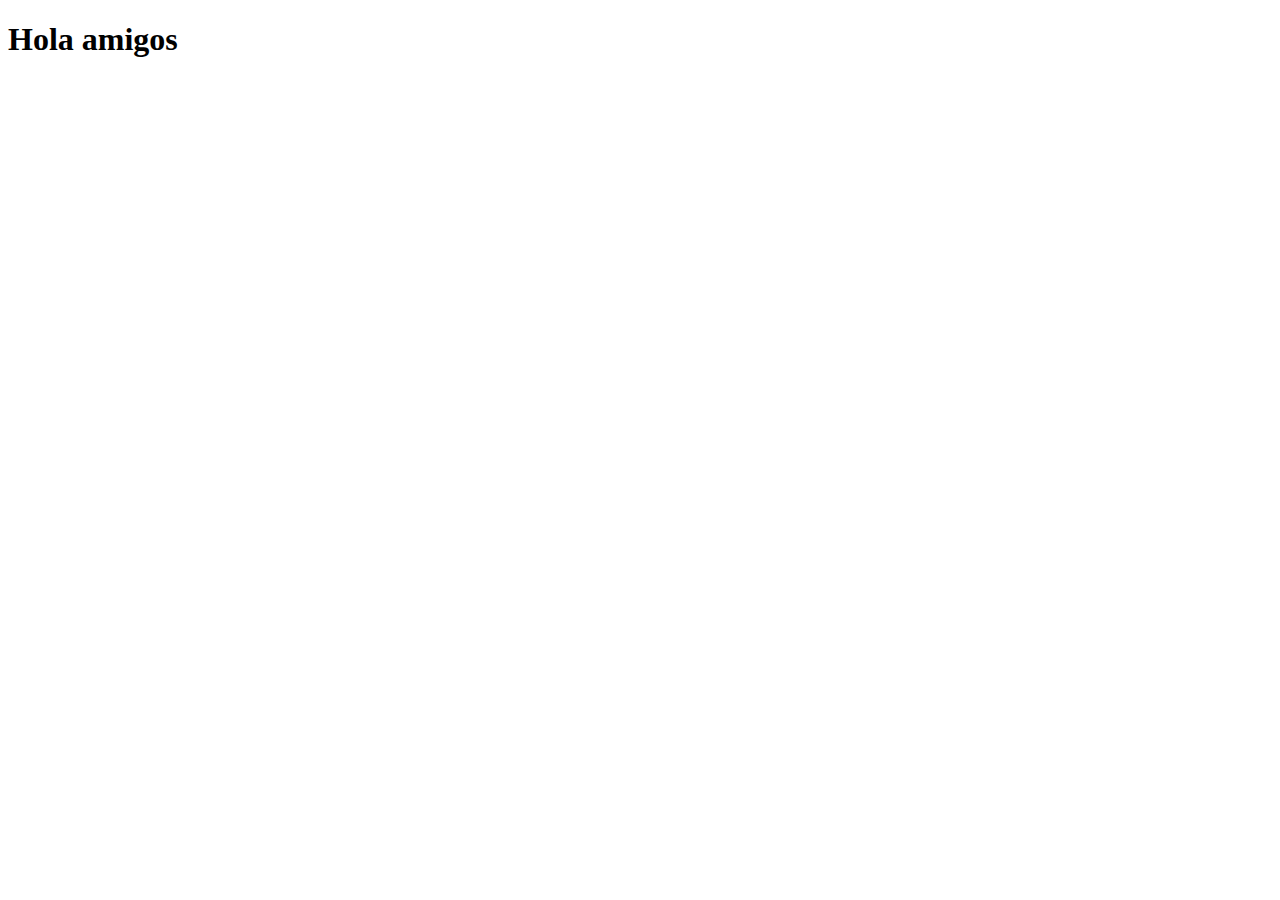
==== index.html @ 26e384e4 "Create index.html" ====
<!DOCTYPE html>
<html lang="en">
<head>
    <meta charset="UTF-8">
    <meta name="viewport" content="width=device-width, initial-scale=1.0">
    <title>Document</title>
</head>
<body>
  <h1>Hola amigos</h1>
    
</body>
</html>
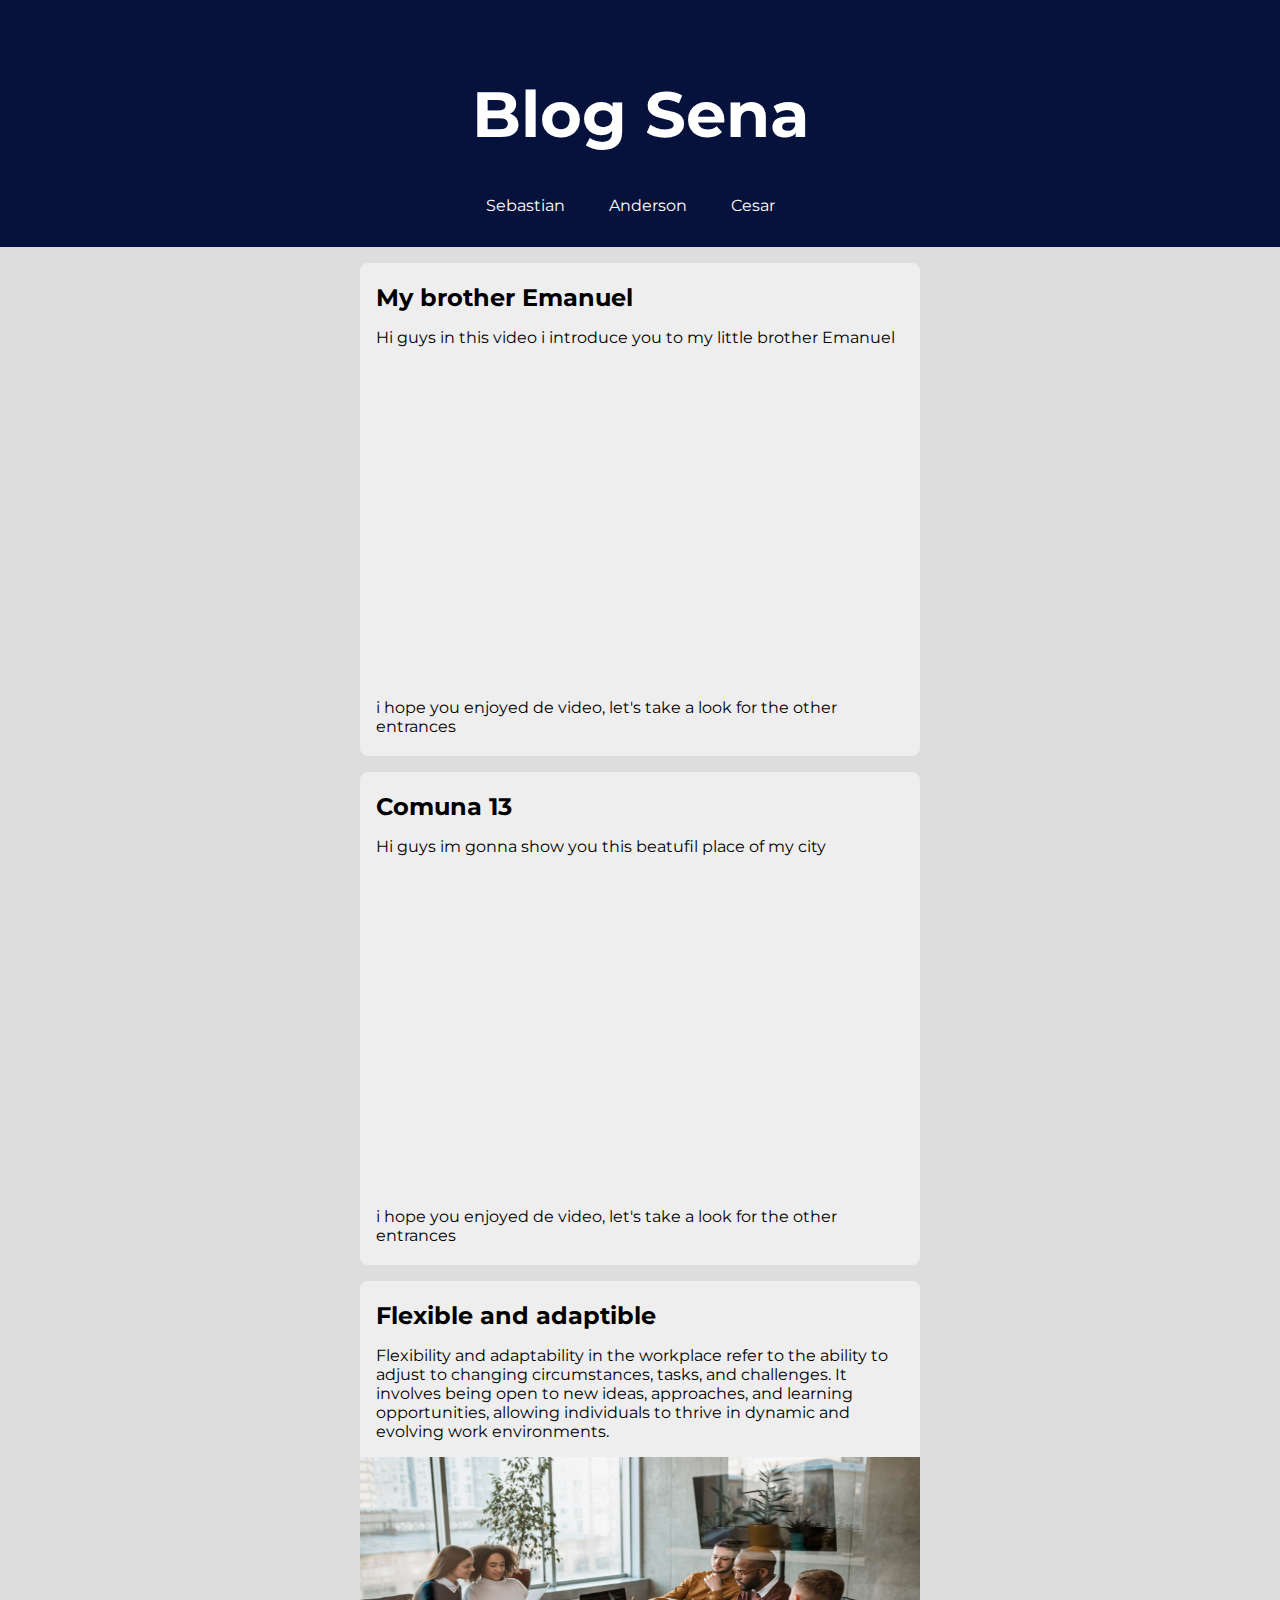
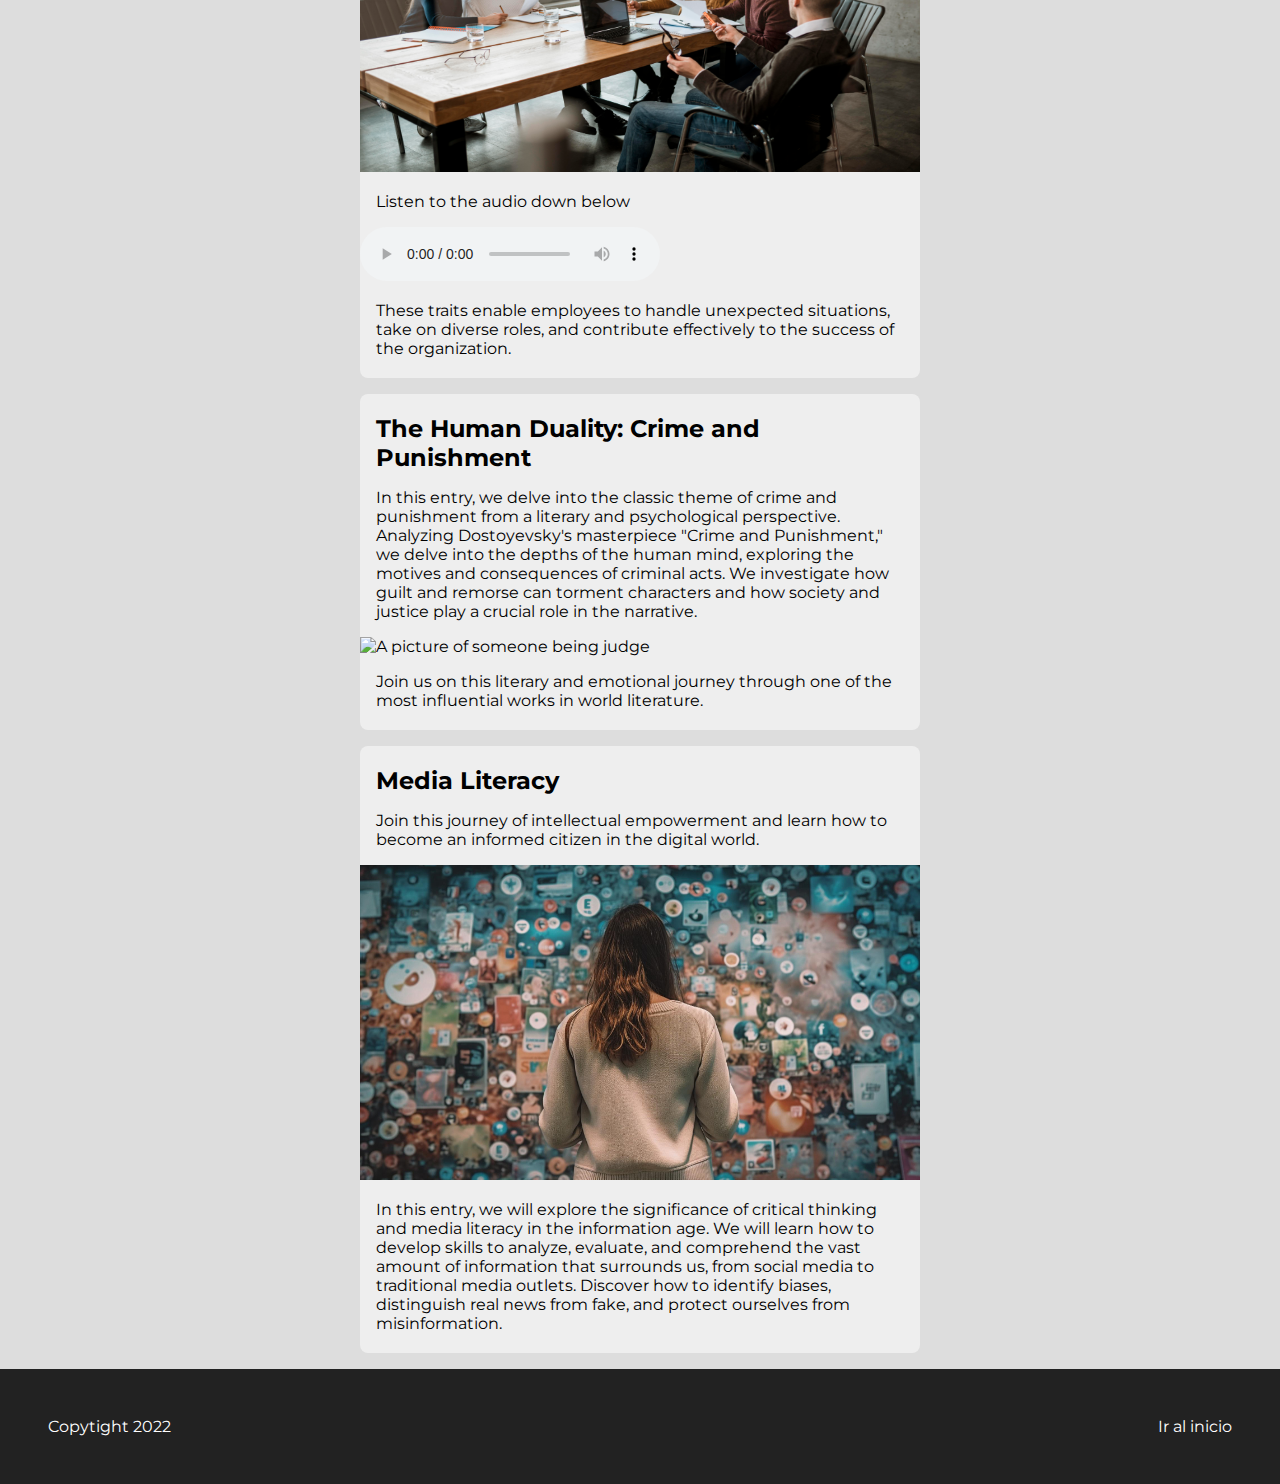
==== commit 9ee31308: "estructura" ====
--- a/index.html
+++ b/index.html
@@ -2,11 +2,72 @@
 <html lang="en">
 <head>
     <meta charset="UTF-8">
+    <meta http-equiv="X-UA-Compatible" content="IE=edge">
     <meta name="viewport" content="width=device-width, initial-scale=1.0">
-    <title>Document</title>
+    <title>Blog sebas</title>
+    <link rel="stylesheet" href="../css/styles.css">
+    <link rel="preconnect" href="https://fonts.googleapis.com">
+    <link rel="preconnect" href="https://fonts.gstatic.com" crossorigin>
+    <link href="https://fonts.googleapis.com/css2?family=Montserrat:wght@400;700&display=swap" rel="stylesheet">
 </head>
 <body>
-  <h1>Hola amigos</h1>
-    
+
+    <header>
+        <h1 id="titulo">Blog Sena</h1>
+            <nav>
+                <ul>
+                    <li><a href="Sebas.html"> Sebastian</a></li>
+                    <li><a href="Anderson.html">Anderson</a></li>
+                    <li><a href="cesar.html">Cesar</a></li>
+                </ul>
+            </nav>
+    </header>
+    <section class="container">
+        <!--ARTICULO 1 -->
+        <article>
+            <h2>My brother Emanuel</h2>
+            <p>Hi guys in this video i introduce you to my little brother Emanuel</p>
+            <iframe width="560" height="315" src="https://www.youtube.com/embed/uGCi9v38ahU" title="YouTube video player" frameborder="0" allow="accelerometer; autoplay; clipboard-write; encrypted-media; gyroscope; picture-in-picture; web-share" allowfullscreen></iframe>
+            <p>i hope you enjoyed de video, let's take a look for the other entrances</p>
+        </article>
+        <!--ARTICULO 2 -->
+        <article>
+            <h2>Comuna 13</h2>
+            <p>Hi guys im gonna show you this beatufil place of my city</p>
+            <iframe width="560" height="315" src="https://www.youtube.com/embed/Ovp5nFlQaXg" title="YouTube video player" frameborder="0" allow="accelerometer; autoplay; clipboard-write; encrypted-media; gyroscope; picture-in-picture; web-share" allowfullscreen></iframe>
+            <p>i hope you enjoyed de video, let's take a look for the other entrances</p>
+        </article>
+        <!--ARTICULO 3 -->
+        <article>
+            <h2>Flexible and adaptible</h2>
+            <p>Flexibility and adaptability in the workplace refer to the ability to adjust to changing circumstances, tasks, and challenges. It involves being open to new ideas, approaches, and learning opportunities, allowing individuals to thrive in dynamic and evolving work environments.</p>
+            <img width="560" height="315" src="../multimedia/Sebas/trabajo.jpg" alt="image about work">
+            <p>Listen to the audio down below</p>
+            <audio controls src="../multimedia/Sebas/Ingles.mp3"></audio>
+            <p>These traits enable employees to handle unexpected situations, take on diverse roles, and contribute effectively to the success of the organization.</p>
+        </article>
+        <!--ARTICULO 4 -->
+        <article>
+            <h2>The Human Duality: Crime and Punishment</h2>
+            <p>In this entry, we delve into the classic theme of crime and punishment from a literary and psychological perspective. Analyzing Dostoyevsky's masterpiece "Crime and Punishment," we delve into the depths of the human mind, exploring the motives and consequences of criminal acts. We investigate how guilt and remorse can torment characters and how society and justice play a crucial role in the narrative.</p>
+            <img width="560" height="315" src="../multimedia/Sebas/crime.jpg" alt="A picture of someone being judge">
+            <p>Join us on this literary and emotional journey through one of the most influential works in world literature.</p>
+        </article>
+        <!--ARTICULO 5 -->
+        <article>
+            <h2>Media Literacy</h2>
+            <p>Join this journey of intellectual empowerment and learn how to become an informed citizen in the digital world.</p>
+            <img width="560" height="315" src="../multimedia/Sebas/media.jpg" alt="a picture of someone looking a world wide web ilustration">
+            <p>In this entry, we will explore the significance of critical thinking and media literacy in the information age. We will learn how to develop skills to analyze, evaluate, and comprehend the vast amount of information that surrounds us, from social media to traditional media outlets. Discover how to identify biases, distinguish real news from fake, and protect ourselves from misinformation.</p>
+        </article>
+    </section>
+    <footer>
+        <section>
+            <a href="#titulo">Ir al inicio</a>
+        
+        </section>
+        <p>Copytight 2022</p>
+        
+    </footer>
 </body>
 </html>
--- a/css/styles.css
+++ b/css/styles.css
@@ -0,0 +1,97 @@
+html {
+    font-family: 'Montserrat', sans-serif;
+    
+}
+
+body{
+    margin: 0;
+    background-color: #DDDDDD;
+}
+
+header{
+    background-color: #06113C;
+    color: white;
+    padding: 2rem 1rem;
+}
+header h1 {
+    font-size: 4rem;
+    text-align: center;
+}
+
+/* MENU */ 
+nav{
+    text-align: center;
+}
+nav ul {
+    list-style: none;
+    margin: 0;
+    padding: 0;
+}
+
+nav li {
+    display: inline-block;
+    margin-right: 20px;
+    
+}
+nav li a {
+    color: #fff;
+    text-decoration: none;
+    padding: 5px 10px;
+}
+
+nav li a:hover {
+    background-color: #555;
+}
+
+/* CONTENEDOR DE LOS ARTICULOS */
+
+.container{
+    width: 560px;
+    margin: 0 auto;
+}
+
+section article{
+    transition: box-shadow 0.3s ease;
+    background-color: #EEEEEE;
+    margin: 1rem 0;
+    border-radius: 0.5rem;
+    padding: 0.25rem 0;
+}
+section article:hover{
+    box-shadow: 0 0.1rem 0.4rem rgba(0,0,0,6);
+}
+
+section article h2, section article p {
+    margin: 1rem;
+}
+
+footer{
+    /*background-color: #9A9483;*/
+    background-color: #222;
+    padding: 3rem;
+    color: white;
+}
+
+
+footer section{
+    float: right;
+}
+
+
+footer p {
+    margin: 0;
+}
+
+footer a {
+    transition: color 0.3s ease;
+    color: white;
+    text-decoration: none;
+}
+
+footer a:hover{
+    color: cornflowerblue;
+}
+
+article.expansible {
+    max-height: none;
+}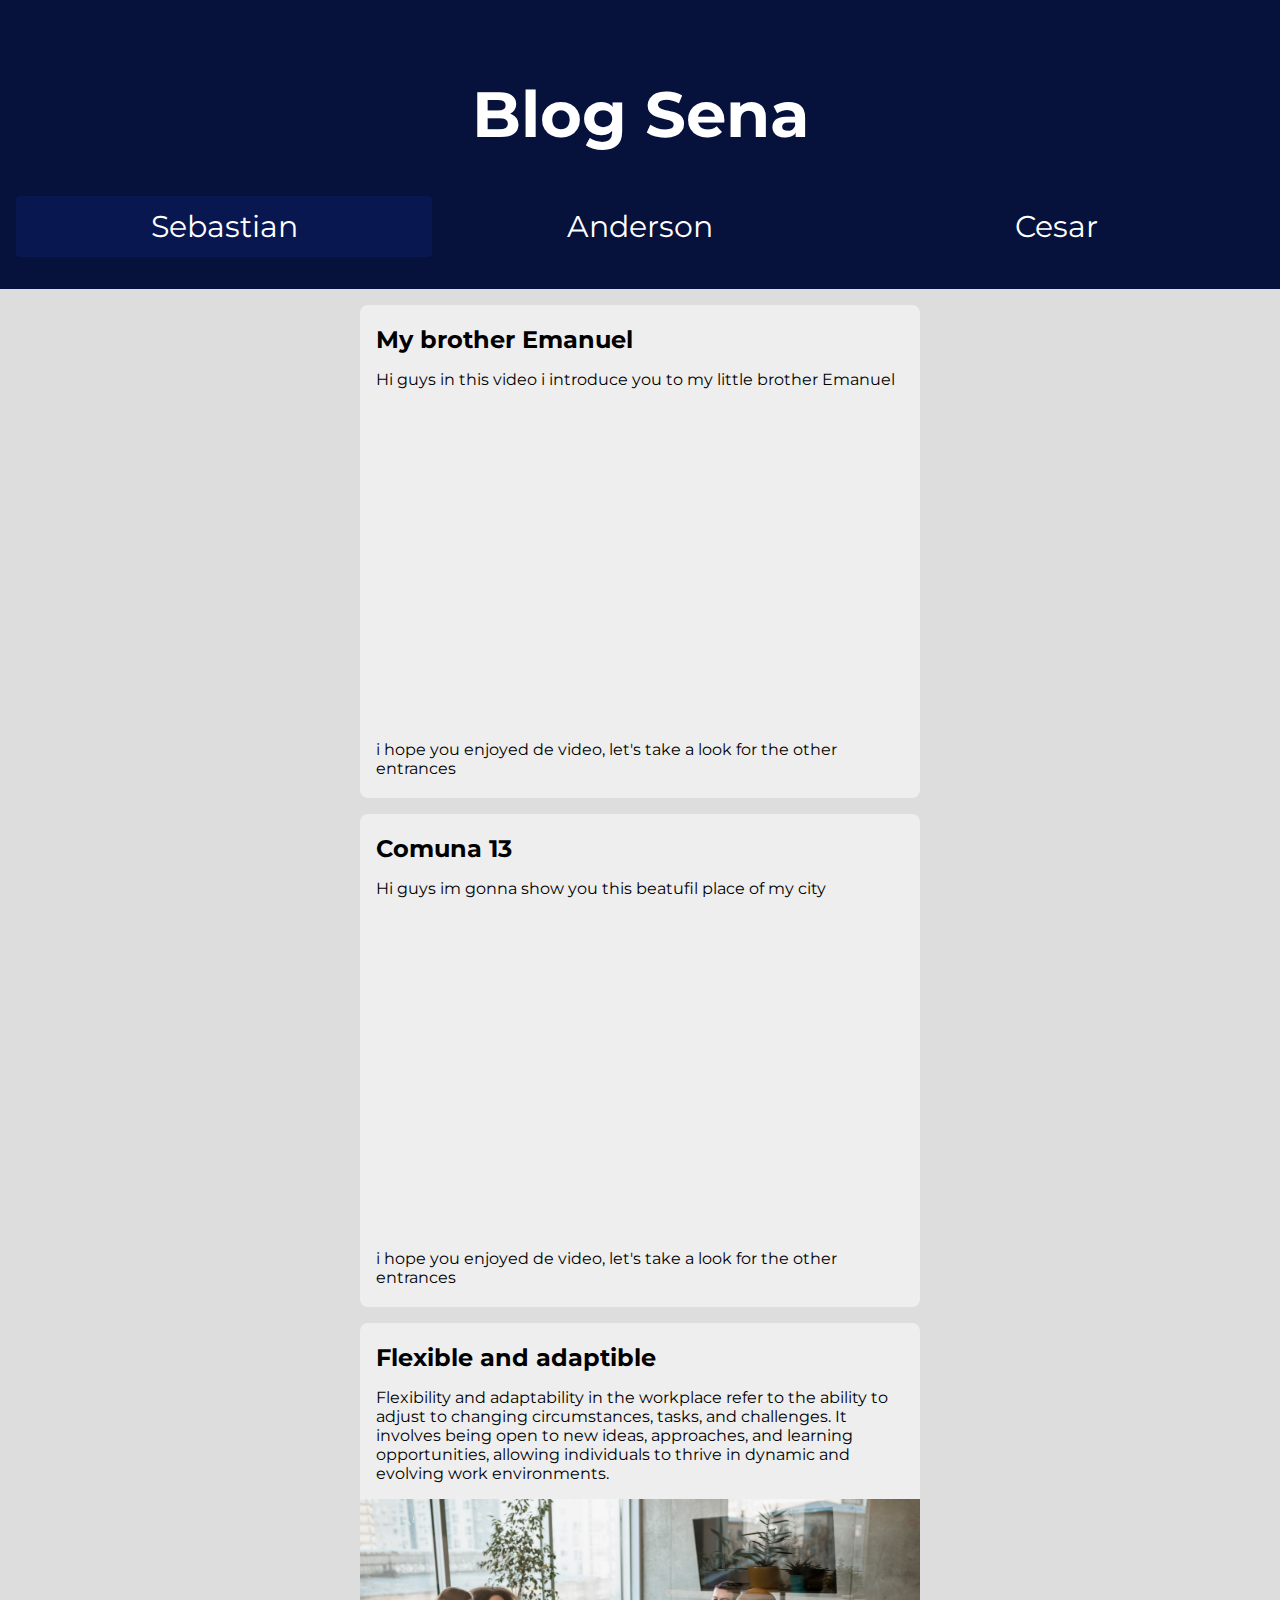
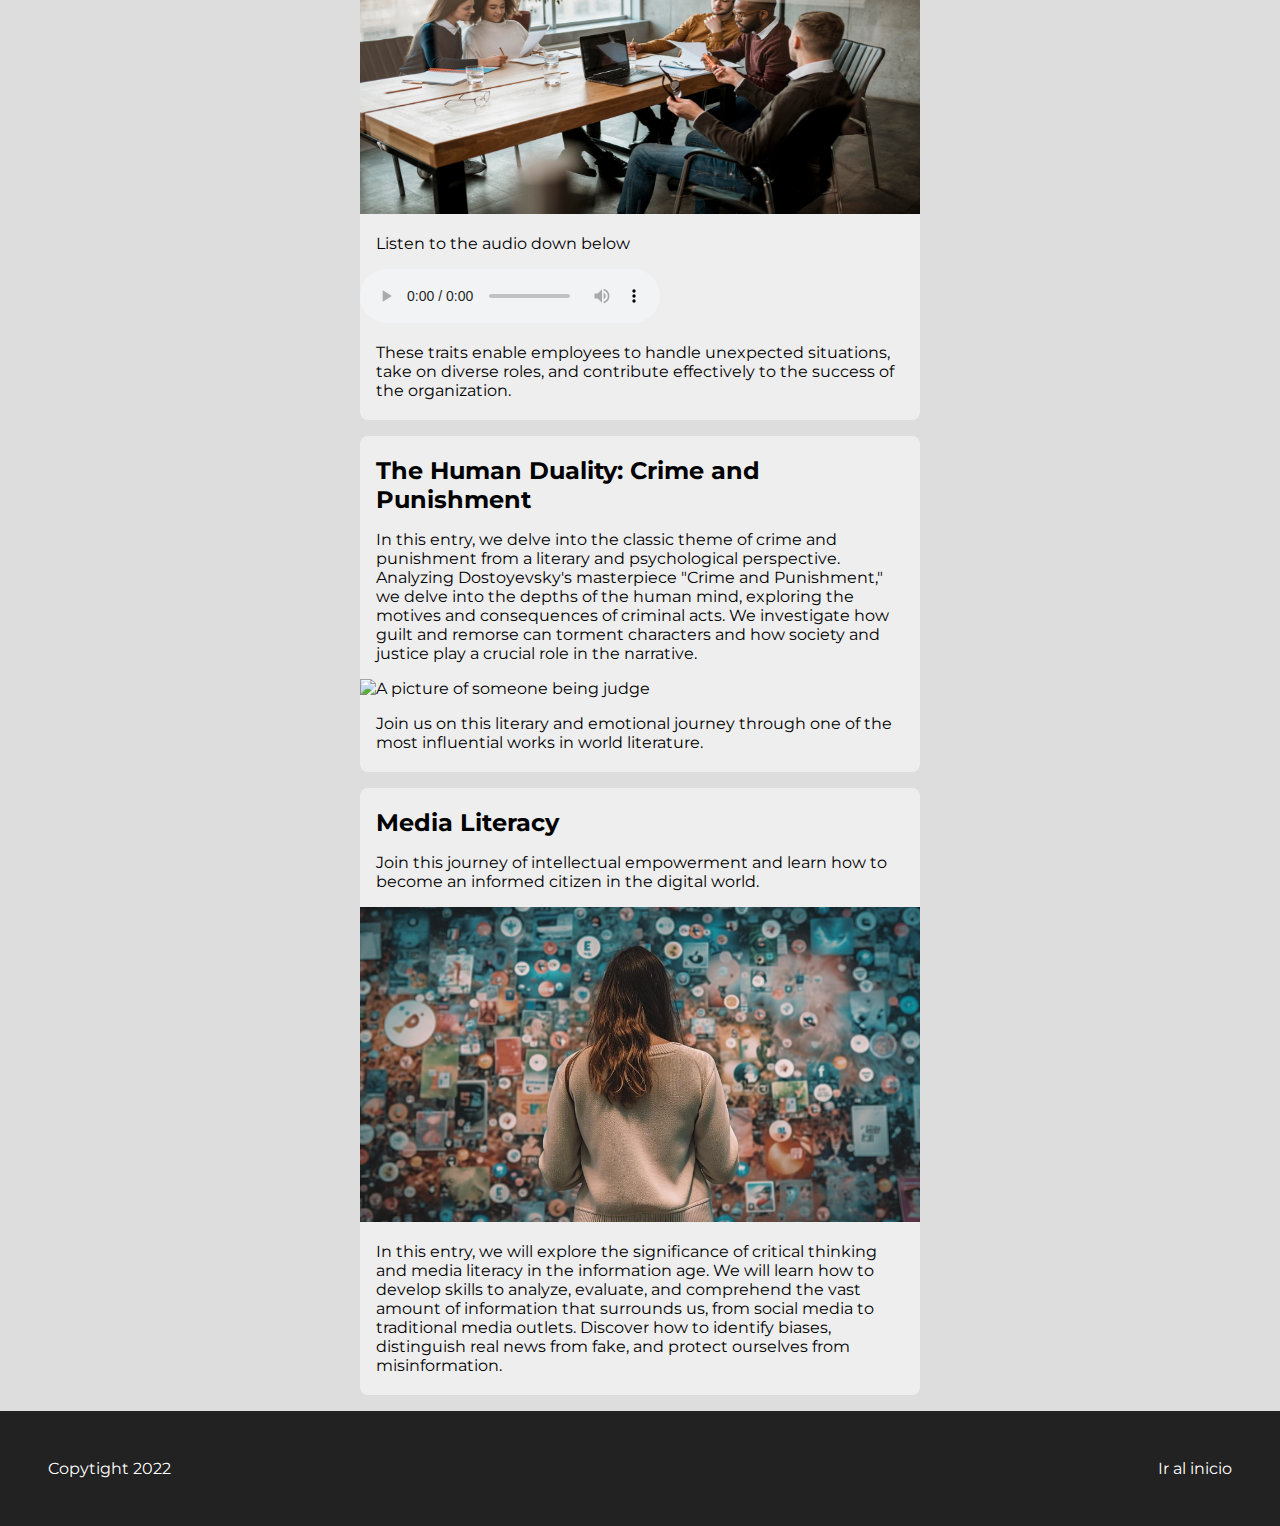
==== commit dd261175: "Pequeños cambios" ====
--- a/index.html
+++ b/index.html
@@ -5,7 +5,7 @@
     <meta http-equiv="X-UA-Compatible" content="IE=edge">
     <meta name="viewport" content="width=device-width, initial-scale=1.0">
     <title>Blog sebas</title>
-    <link rel="stylesheet" href="../css/styles.css">
+    <link rel="stylesheet" href="css/styles.css">
     <link rel="preconnect" href="https://fonts.googleapis.com">
     <link rel="preconnect" href="https://fonts.gstatic.com" crossorigin>
     <link href="https://fonts.googleapis.com/css2?family=Montserrat:wght@400;700&display=swap" rel="stylesheet">
@@ -14,13 +14,11 @@
 
     <header>
         <h1 id="titulo">Blog Sena</h1>
-            <nav>
-                <ul>
-                    <li><a href="Sebas.html"> Sebastian</a></li>
-                    <li><a href="Anderson.html">Anderson</a></li>
-                    <li><a href="cesar.html">Cesar</a></li>
-                </ul>
-            </nav>
+            <div class="navbar">
+                    <a class="active" href="index.html"> Sebastian</a>
+                    <a href="anderson.html">Anderson</a>
+                    <a href="cesar.html">Cesar</a>
+            </div>
     </header>
     <section class="container">
         <!--ARTICULO 1 -->
--- a/css/styles.css
+++ b/css/styles.css
@@ -18,30 +18,6 @@
     text-align: center;
 }
 
-/* MENU */ 
-nav{
-    text-align: center;
-}
-nav ul {
-    list-style: none;
-    margin: 0;
-    padding: 0;
-}
-
-nav li {
-    display: inline-block;
-    margin-right: 20px;
-    
-}
-nav li a {
-    color: #fff;
-    text-decoration: none;
-    padding: 5px 10px;
-}
-
-nav li a:hover {
-    background-color: #555;
-}
 
 /* CONTENEDOR DE LOS ARTICULOS */
 
@@ -94,4 +70,43 @@
 
 article.expansible {
     max-height: none;
+}
+/*Style Cesar*/
+
+.Contenido {
+    text-align: center;
+}
+
+.video {
+    display: grid;
+    place-items: center;
+}
+
+/* MENU */ 
+.navbar{
+    display: flex;
+    justify-content: space-between;
+    align-items: center;
+    width: 100%;
+}
+
+.navbar a{
+    padding: 12px 0;
+    flex: 1;
+    text-align: center;
+    font-size: 30px;
+    text-decoration: none;
+    color: white;
+    transition: all 0.8s ease;
+    border-radius: 4px;
+    
+}
+
+.navbar a:hover{
+    background-color: lightblue;
+    color:#06113C;
+}
+
+.active{
+    background-color: #091750;
 }